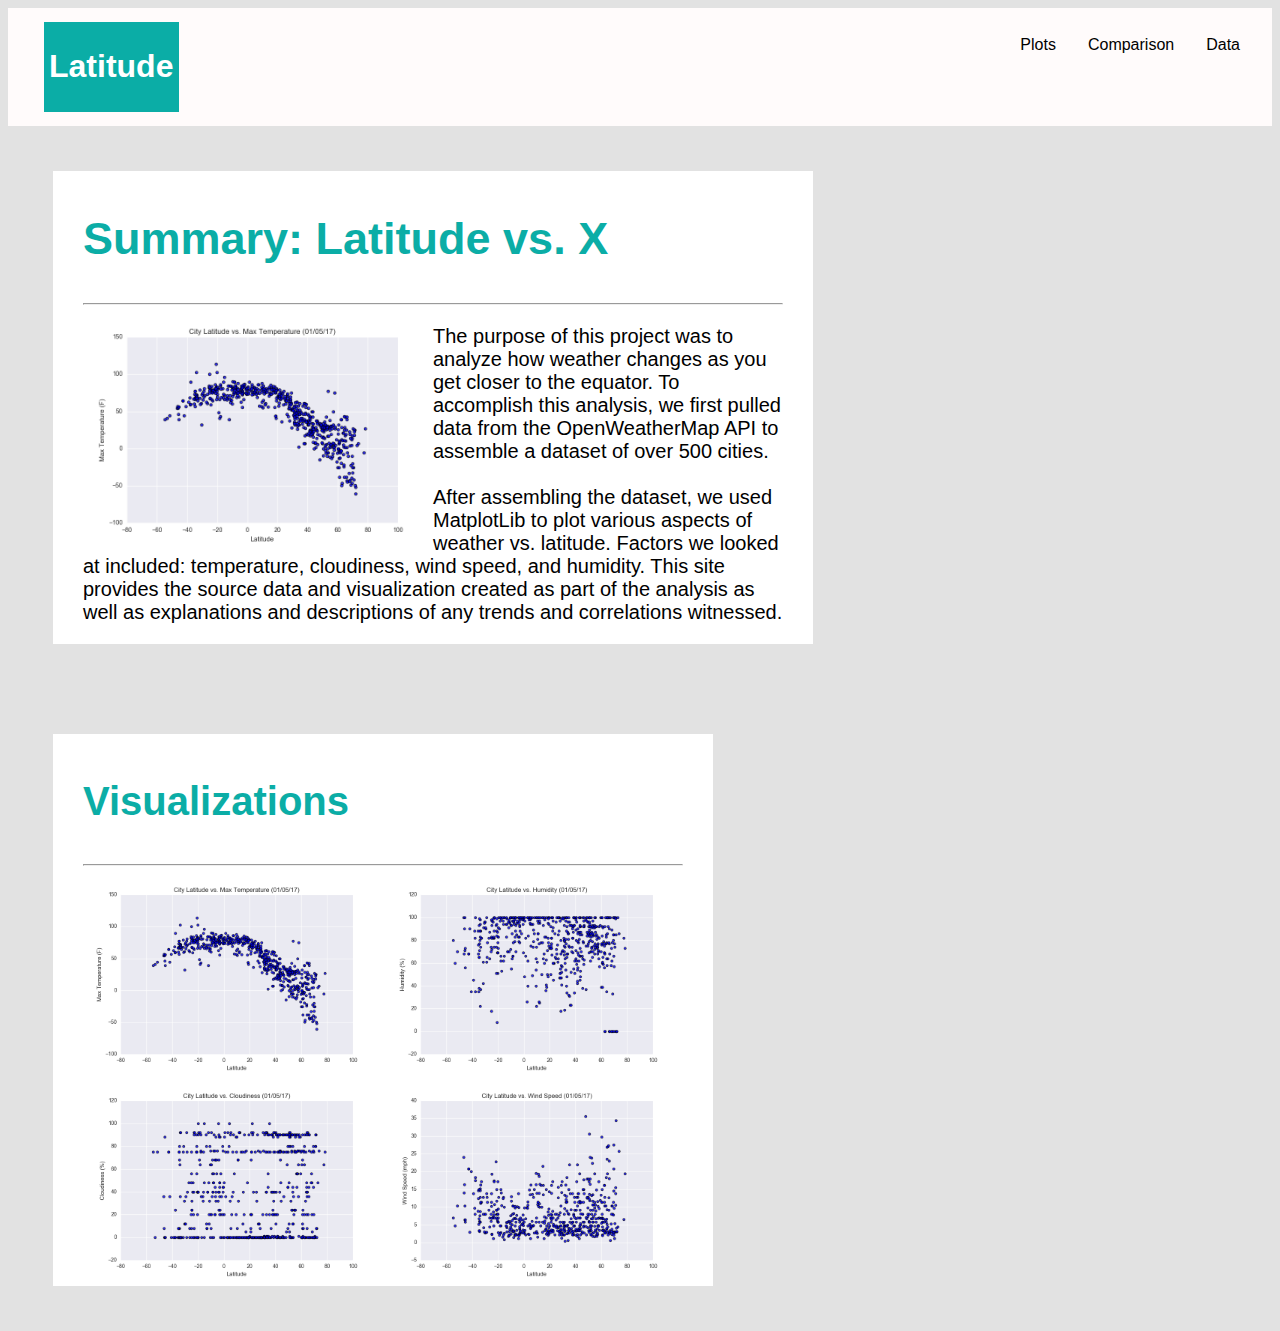
==== index.html @ 8feb6175 "still trying the links" ====
<!DOCTYPE html>
<html lang="en-us">
<head>
  <meta charset="UTF-8">
  <title>WebVisualization</title>
</head>

<style>
  body {
    font-family: Arial, Helvetica, sans-serif;
    background: #e2e2e2;
  }

  .navbar {
    overflow: hidden;
    background-color: rgb(255, 251, 251);
    padding: 14px 16px;
  }

  .logo{
    background-color: #0BADA6;
    width:125px;
    height:100%;
    padding: 5px;
    margin-left: 20px;
    margin-top: 0px;
    margin-bottom: 0px;
    border-top: 0px;
    border-bottom: 0px;
    float: left;
  }

  .logo h1{
    color: white;
  }
  
  .navbar a {
    float: right;
    font-size: 16px;
    color: rgb(0, 0, 0);
    text-align: center;
    padding: 14px 16px;
    text-decoration: none;
  }
  
  .dropdown {
    float: right;
    overflow: hidden;
  }
  
  .dropdown .dropbtn {
    font-size: 16px;  
    border: none;
    outline: none;
    color: rgb(0, 0, 0);
    padding: 14px 16px;
    background-color: inherit;
    font-family: inherit;
    margin: 0;
  }
  
  .navbar a:hover, .dropdown:hover .dropbtn {
    background-color: #EDEDED;
  }
  
  .dropdown-content {
    display: none;
    position: absolute;
    background-color: #f9f9f9;
    min-width: 160px;
    box-shadow: 0px 8px 16px 0px rgba(0,0,0,0.2);
    z-index: 1;
  }
  
  .dropdown-content a {
    float: none;
    color: black;
    padding: 12px 16px;
    text-decoration: none;
    display: block;
    text-align: left;
  }
  
  .dropdown-content a:hover {
    background-color: rgb(255, 255, 255);
  }
  
  .dropdown:hover .dropdown-content {
    display: block;
  }

  .Summary{
    background-color: white;
    float: left;
    padding-top: 5px;
    padding-left: 30px;
    padding-right: 30px;
    margin: 45px;
    width: 700px;
  }

  .Summary p{
    font-size: 20px;
  }

  .Summary img{
    width:50%;
    height:auto;
    float:left;
  }

  .Visualizations{
    background-color: white;
    float: left;
    padding-top: 5px;
    padding-left: 30px;
    padding-right: 30px;
    margin: 45px;
    width: 600px;
  }

  .Visualizations img{
    width:50%;
    height:auto;
    float:left;
  }

  h2{
    font-size: 45px;
    color:#0BADA6;
  }

  h3{
    font-size: 40px;
    color:#0BADA6
  }

  @media(max-width: 400px){
    .Summary{
      float: none;
    }

    .Summary img{
      width:25%;
      height:auto;
    }

    .Visualizations{
      float:none;
    }

    .Visualizations img{
      width:25%;
      height:auto;
      float:left;
    }
  }

  </style>
  </head>
  <body>
  
  <div class="navbar">
    <div class="logo">
      <h1 href="ntorres95.github.io/index.html">Latitude</h1>
    </div>
    <a href="ntorres95.github.io/data.html">Data</a>
    <a href="ntorres95.github.io/comparison.html">Comparison</a> 
    <div class="dropdown">
      <button class="dropbtn">Plots 
      </button>
      <div class="dropdown-content">
        <a href="ntorres95.github.io/temp.html">Max Temperature</a>
        <a href="ntorres95.github.io/humidity.html">Humidity</a>
        <a href="ntorres95.github.io/cloudiness.html">Cloudiness</a>
        <a href="ntorres95.github.io/wind.html">Windspeed</a>
      </div>
    </div>
  </div>

  <div class="Summary">
    <article>
      <h2>Summary: Latitude vs. X</h2>
      <hr>
      <img src="Images/Fig1.png" alt="City Latitude vs. Max Temperature (01/05/17)">
      <p>
        The purpose of this project was to analyze how weather changes as you get closer to the equator. To accomplish this analysis, we first pulled data from the OpenWeatherMap API to assemble a dataset of over 500 cities.<br><br>
        After assembling the dataset, we used MatplotLib to plot various aspects of weather vs. latitude. Factors we looked at included: temperature, cloudiness, wind speed, and humidity. This site provides the source data and visualization created as part of the analysis as well as explanations and descriptions of any trends and correlations witnessed.
      </p>
    </article>
  </div>
  <div class="Visualizations">
    <h3>Visualizations</h3>
    <hr>
    <img class="visualizations" src="Images/Fig1.png" alt="City Latitude vs. Max Temperature (01/05/17)" href="ntorres95.github.io/temp.html">
    <img class="visualizations" src="Images/Fig2.png" alt="City Latitude vs. Humidity (01/05/17)" href="ntorres95.github.io/humidity.html">
    <img class="visualizations" src="Images/Fig3.png" alt="City Latitude vs. Cloudiness (01/05/17)" href="ntorres95.github.io/cloudiness.html">
    <img class="visualizations" src="Images/Fig4.png" alt="City Latitude vs. Wind Speed (01/05/17)" href="ntorres95.github.io/wind.html">
  </div>
</body>

</html>
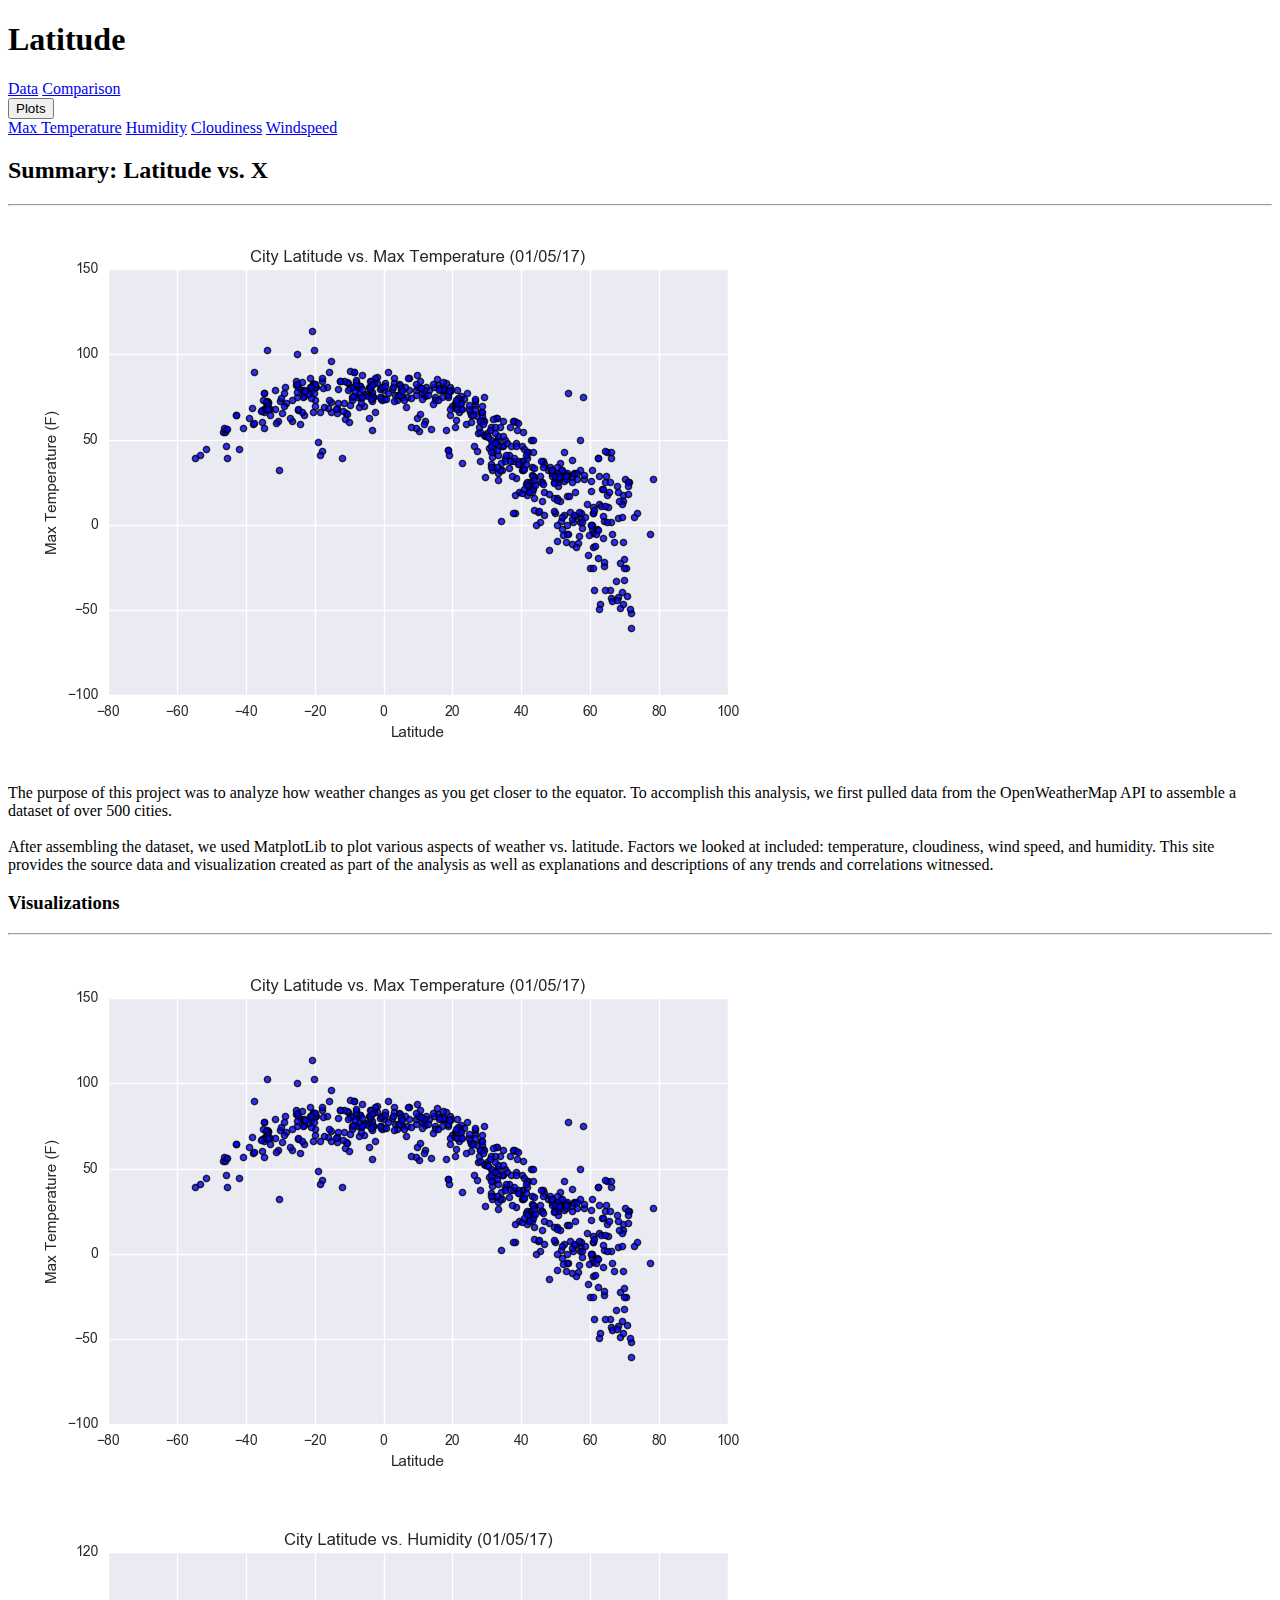
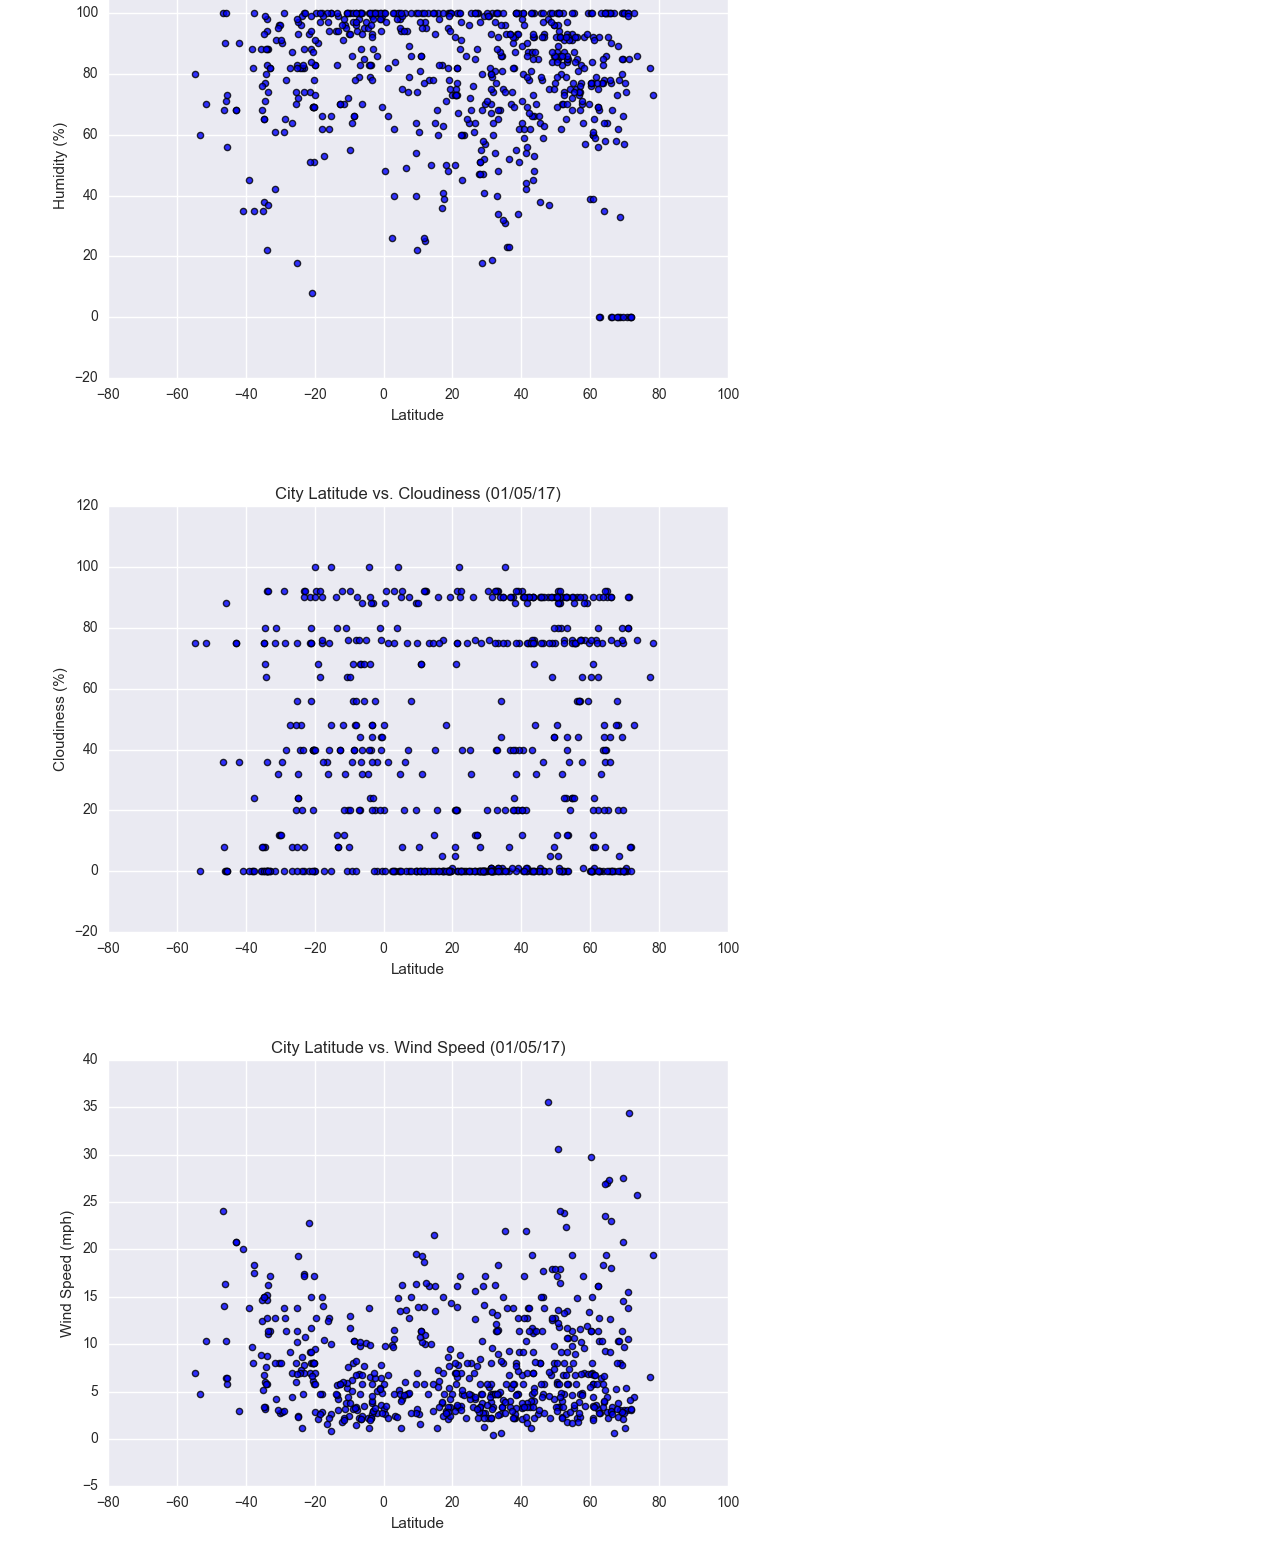
==== commit a0742d1e: "fixing style sheets" ====
--- a/index.html
+++ b/index.html
@@ -3,177 +3,24 @@
 <head>
   <meta charset="UTF-8">
   <title>WebVisualization</title>
+  <link rel="stylesheet" href="styles.css">
 </head>
 
-<style>
-  body {
-    font-family: Arial, Helvetica, sans-serif;
-    background: #e2e2e2;
-  }
-
-  .navbar {
-    overflow: hidden;
-    background-color: rgb(255, 251, 251);
-    padding: 14px 16px;
-  }
-
-  .logo{
-    background-color: #0BADA6;
-    width:125px;
-    height:100%;
-    padding: 5px;
-    margin-left: 20px;
-    margin-top: 0px;
-    margin-bottom: 0px;
-    border-top: 0px;
-    border-bottom: 0px;
-    float: left;
-  }
-
-  .logo h1{
-    color: white;
-  }
-  
-  .navbar a {
-    float: right;
-    font-size: 16px;
-    color: rgb(0, 0, 0);
-    text-align: center;
-    padding: 14px 16px;
-    text-decoration: none;
-  }
-  
-  .dropdown {
-    float: right;
-    overflow: hidden;
-  }
-  
-  .dropdown .dropbtn {
-    font-size: 16px;  
-    border: none;
-    outline: none;
-    color: rgb(0, 0, 0);
-    padding: 14px 16px;
-    background-color: inherit;
-    font-family: inherit;
-    margin: 0;
-  }
-  
-  .navbar a:hover, .dropdown:hover .dropbtn {
-    background-color: #EDEDED;
-  }
-  
-  .dropdown-content {
-    display: none;
-    position: absolute;
-    background-color: #f9f9f9;
-    min-width: 160px;
-    box-shadow: 0px 8px 16px 0px rgba(0,0,0,0.2);
-    z-index: 1;
-  }
-  
-  .dropdown-content a {
-    float: none;
-    color: black;
-    padding: 12px 16px;
-    text-decoration: none;
-    display: block;
-    text-align: left;
-  }
-  
-  .dropdown-content a:hover {
-    background-color: rgb(255, 255, 255);
-  }
-  
-  .dropdown:hover .dropdown-content {
-    display: block;
-  }
-
-  .Summary{
-    background-color: white;
-    float: left;
-    padding-top: 5px;
-    padding-left: 30px;
-    padding-right: 30px;
-    margin: 45px;
-    width: 700px;
-  }
-
-  .Summary p{
-    font-size: 20px;
-  }
-
-  .Summary img{
-    width:50%;
-    height:auto;
-    float:left;
-  }
-
-  .Visualizations{
-    background-color: white;
-    float: left;
-    padding-top: 5px;
-    padding-left: 30px;
-    padding-right: 30px;
-    margin: 45px;
-    width: 600px;
-  }
-
-  .Visualizations img{
-    width:50%;
-    height:auto;
-    float:left;
-  }
-
-  h2{
-    font-size: 45px;
-    color:#0BADA6;
-  }
-
-  h3{
-    font-size: 40px;
-    color:#0BADA6
-  }
-
-  @media(max-width: 400px){
-    .Summary{
-      float: none;
-    }
-
-    .Summary img{
-      width:25%;
-      height:auto;
-    }
-
-    .Visualizations{
-      float:none;
-    }
-
-    .Visualizations img{
-      width:25%;
-      height:auto;
-      float:left;
-    }
-  }
-
-  </style>
-  </head>
-  <body>
-  
+<body>
   <div class="navbar">
-    <div class="logo">
-      <h1 href="ntorres95.github.io/index.html">Latitude</h1>
+    <div class="logo"  href="index.html">
+      <h1>Latitude</h1>
     </div>
-    <a href="ntorres95.github.io/data.html">Data</a>
-    <a href="ntorres95.github.io/comparison.html">Comparison</a> 
+    <a href="data.html">Data</a>
+    <a href="comparison.html">Comparison</a> 
     <div class="dropdown">
       <button class="dropbtn">Plots 
       </button>
       <div class="dropdown-content">
-        <a href="ntorres95.github.io/temp.html">Max Temperature</a>
-        <a href="ntorres95.github.io/humidity.html">Humidity</a>
-        <a href="ntorres95.github.io/cloudiness.html">Cloudiness</a>
-        <a href="ntorres95.github.io/wind.html">Windspeed</a>
+        <a href="temp.html">Max Temperature</a>
+        <a href="humidity.html">Humidity</a>
+        <a href="cloudiness.html">Cloudiness</a>
+        <a href="wind.html">Windspeed</a>
       </div>
     </div>
   </div>
@@ -192,10 +39,10 @@
   <div class="Visualizations">
     <h3>Visualizations</h3>
     <hr>
-    <img class="visualizations" src="Images/Fig1.png" alt="City Latitude vs. Max Temperature (01/05/17)" href="ntorres95.github.io/temp.html">
-    <img class="visualizations" src="Images/Fig2.png" alt="City Latitude vs. Humidity (01/05/17)" href="ntorres95.github.io/humidity.html">
-    <img class="visualizations" src="Images/Fig3.png" alt="City Latitude vs. Cloudiness (01/05/17)" href="ntorres95.github.io/cloudiness.html">
-    <img class="visualizations" src="Images/Fig4.png" alt="City Latitude vs. Wind Speed (01/05/17)" href="ntorres95.github.io/wind.html">
+    <img class="visualizations" src="Images/Fig1.png" alt="City Latitude vs. Max Temperature (01/05/17)" href="temp.html">
+    <img class="visualizations" src="Images/Fig2.png" alt="City Latitude vs. Humidity (01/05/17)" href="humidity.html">
+    <img class="visualizations" src="Images/Fig3.png" alt="City Latitude vs. Cloudiness (01/05/17)" href="cloudiness.html">
+    <img class="visualizations" src="Images/Fig4.png" alt="City Latitude vs. Wind Speed (01/05/17)" href="wind.html">
   </div>
 </body>
 
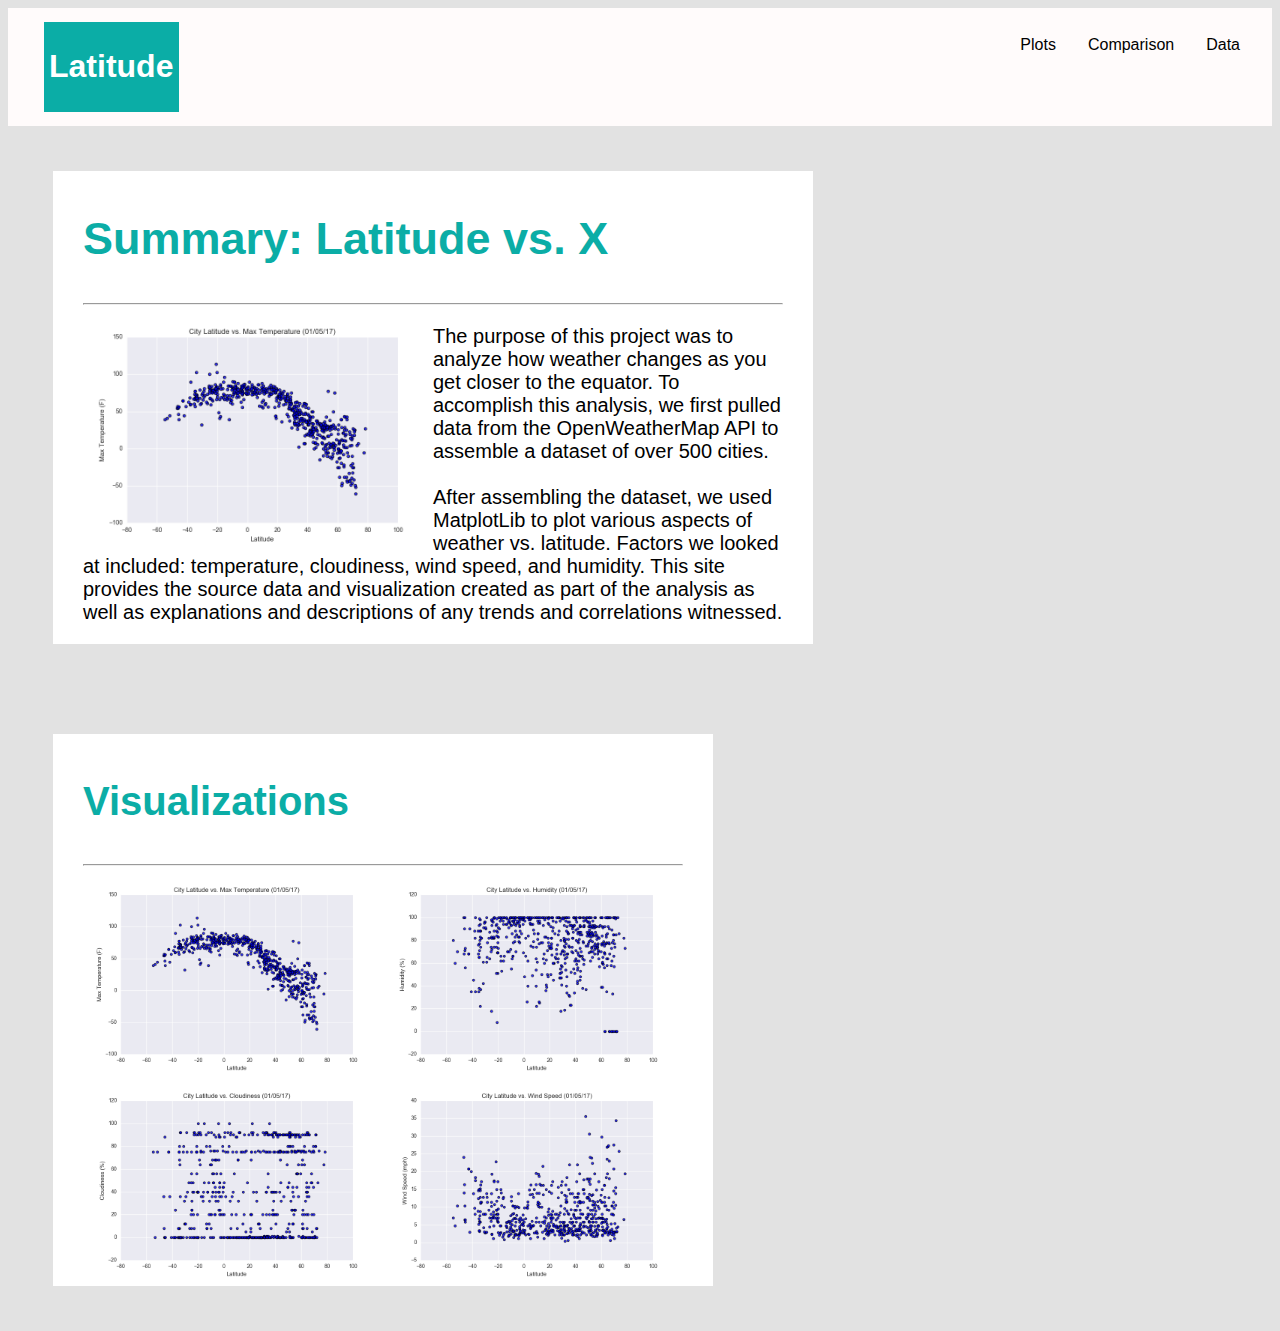
==== commit 10fe1157: "misspelled style" ====
--- a/index.html
+++ b/index.html
@@ -3,7 +3,7 @@
 <head>
   <meta charset="UTF-8">
   <title>WebVisualization</title>
-  <link rel="stylesheet" href="styles.css">
+  <link rel="stylesheet" href="style.css">
 </head>
 
 <body>
--- a/style.css
+++ b/style.css
@@ -0,0 +1,149 @@
+body {
+  font-family: Arial, Helvetica, sans-serif;
+  background: #e2e2e2;
+}
+
+.navbar {
+  overflow: hidden;
+  background-color: rgb(255, 251, 251);
+  padding: 14px 16px;
+}
+
+.logo{
+  background-color: #0BADA6;
+  width:125px;
+  height:100%;
+  padding: 5px;
+  margin-left: 20px;
+  margin-top: 0px;
+  margin-bottom: 0px;
+  border-top: 0px;
+  border-bottom: 0px;
+  float: left;
+}
+
+.logo h1{
+  color: white;
+}
+
+.navbar a {
+  float: right;
+  font-size: 16px;
+  color: rgb(0, 0, 0);
+  text-align: center;
+  padding: 14px 16px;
+  text-decoration: none;
+}
+
+.dropdown {
+  float: right;
+  overflow: hidden;
+}
+
+.dropdown .dropbtn {
+  font-size: 16px;  
+  border: none;
+  outline: none;
+  color: rgb(0, 0, 0);
+  padding: 14px 16px;
+  background-color: inherit;
+  font-family: inherit;
+  margin: 0;
+}
+
+.navbar a:hover, .dropdown:hover .dropbtn {
+  background-color: #EDEDED;
+}
+
+.dropdown-content {
+  display: none;
+  position: absolute;
+  background-color: #f9f9f9;
+  min-width: 160px;
+  box-shadow: 0px 8px 16px 0px rgba(0,0,0,0.2);
+  z-index: 1;
+}
+
+.dropdown-content a {
+  float: none;
+  color: black;
+  padding: 12px 16px;
+  text-decoration: none;
+  display: block;
+  text-align: left;
+}
+
+.dropdown-content a:hover {
+  background-color: rgb(255, 255, 255);
+}
+
+.dropdown:hover .dropdown-content {
+  display: block;
+}
+
+.Summary{
+  background-color: white;
+  float: left;
+  padding-top: 5px;
+  padding-left: 30px;
+  padding-right: 30px;
+  margin: 45px;
+  width: 700px;
+}
+
+.Summary p{
+  font-size: 20px;
+}
+
+.Summary img{
+  width:50%;
+  height:auto;
+  float:left;
+}
+
+.Visualizations{
+  background-color: white;
+  float: left;
+  padding-top: 5px;
+  padding-left: 30px;
+  padding-right: 30px;
+  margin: 45px;
+  width: 600px;
+}
+
+.Visualizations img{
+  width:50%;
+  height:auto;
+  float:left;
+}
+
+h2{
+  font-size: 45px;
+  color:#0BADA6;
+}
+
+h3{
+  font-size: 40px;
+  color:#0BADA6
+}
+
+@media(max-width: 400px){
+  .Summary{
+    float: none;
+  }
+
+  .Summary img{
+    width:25%;
+    height:auto;
+  }
+
+  .Visualizations{
+    float:none;
+  }
+
+  .Visualizations img{
+    width:25%;
+    height:auto;
+    float:left;
+  }
+}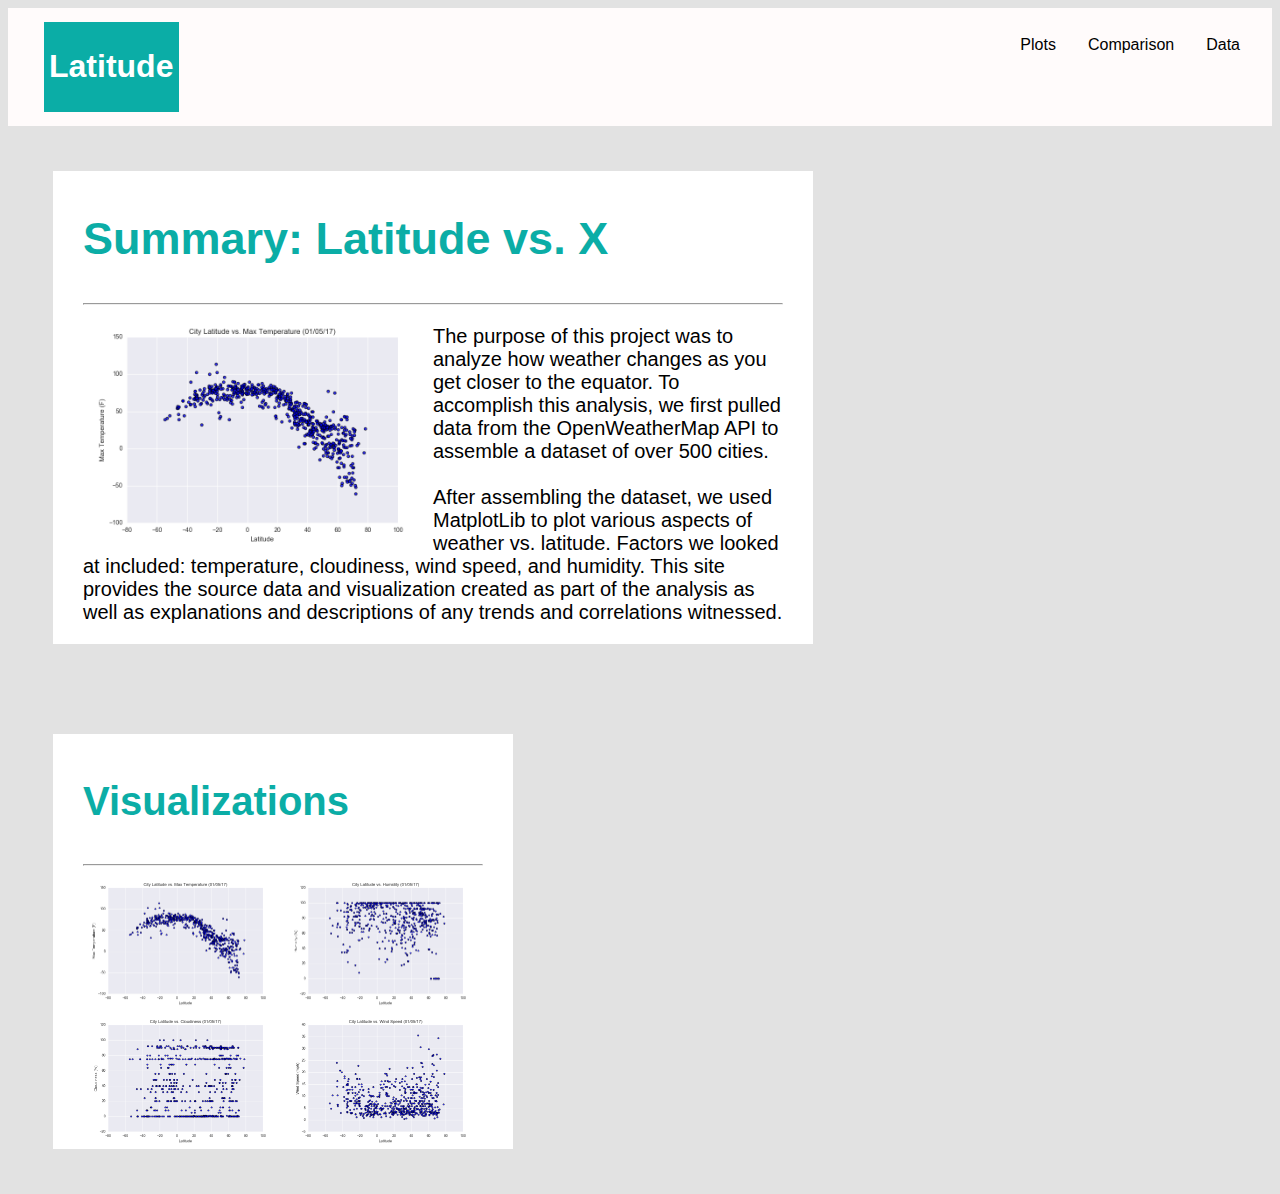
==== commit 02928700: "added image links to all pages" ====
--- a/index.html
+++ b/index.html
@@ -39,10 +39,18 @@
   <div class="Visualizations">
     <h3>Visualizations</h3>
     <hr>
-    <img class="visualizations" src="Images/Fig1.png" alt="City Latitude vs. Max Temperature (01/05/17)" href="temp.html">
-    <img class="visualizations" src="Images/Fig2.png" alt="City Latitude vs. Humidity (01/05/17)" href="humidity.html">
-    <img class="visualizations" src="Images/Fig3.png" alt="City Latitude vs. Cloudiness (01/05/17)" href="cloudiness.html">
-    <img class="visualizations" src="Images/Fig4.png" alt="City Latitude vs. Wind Speed (01/05/17)" href="wind.html">
+    <a href="temp.html">
+      <img class="visualizations" src="Images/Fig1.png" alt="City Latitude vs. Max Temperature (01/05/17)">
+    </a>
+    <a href="humidity.html">
+      <img class="visualizations" src="Images/Fig2.png" alt="City Latitude vs. Humidity (01/05/17)">
+    </a>
+    <a href="cloudiness.html">
+      <img class="visualizations" src="Images/Fig3.png" alt="City Latitude vs. Cloudiness (01/05/17)">
+    </a>
+    <a href="wind.html">
+      <img class="visualizations" src="Images/Fig4.png" alt="City Latitude vs. Wind Speed (01/05/17)">
+    </a>
   </div>
 </body>
 
--- a/style.css
+++ b/style.css
@@ -108,13 +108,33 @@
   padding-left: 30px;
   padding-right: 30px;
   margin: 45px;
-  width: 600px;
+  width: 400px;
 }
 
 .Visualizations img{
   width:50%;
   height:auto;
   float:left;
+}
+
+.graph{
+  background-color: white;
+  float: left;
+  padding-top: 5px;
+  padding-left: 30px;
+  padding-right: 30px;
+  margin: 45px;
+  width: 700px;
+}
+
+.graph{
+  font-size: 20px;
+}
+
+.graph img{
+  width:75%;
+  height:auto;
+  position center;
 }
 
 h2{
@@ -127,12 +147,23 @@
   color:#0BADA6
 }
 
-@media(max-width: 400px){
+@media(max-width: 600px){
   .Summary{
     float: none;
+    width:600px;
   }
 
   .Summary img{
+    width:25%;
+    height:auto;
+  }
+
+  .graph{
+    float: none;
+    width:600px;
+  }
+
+  .graph img{
     width:25%;
     height:auto;
   }
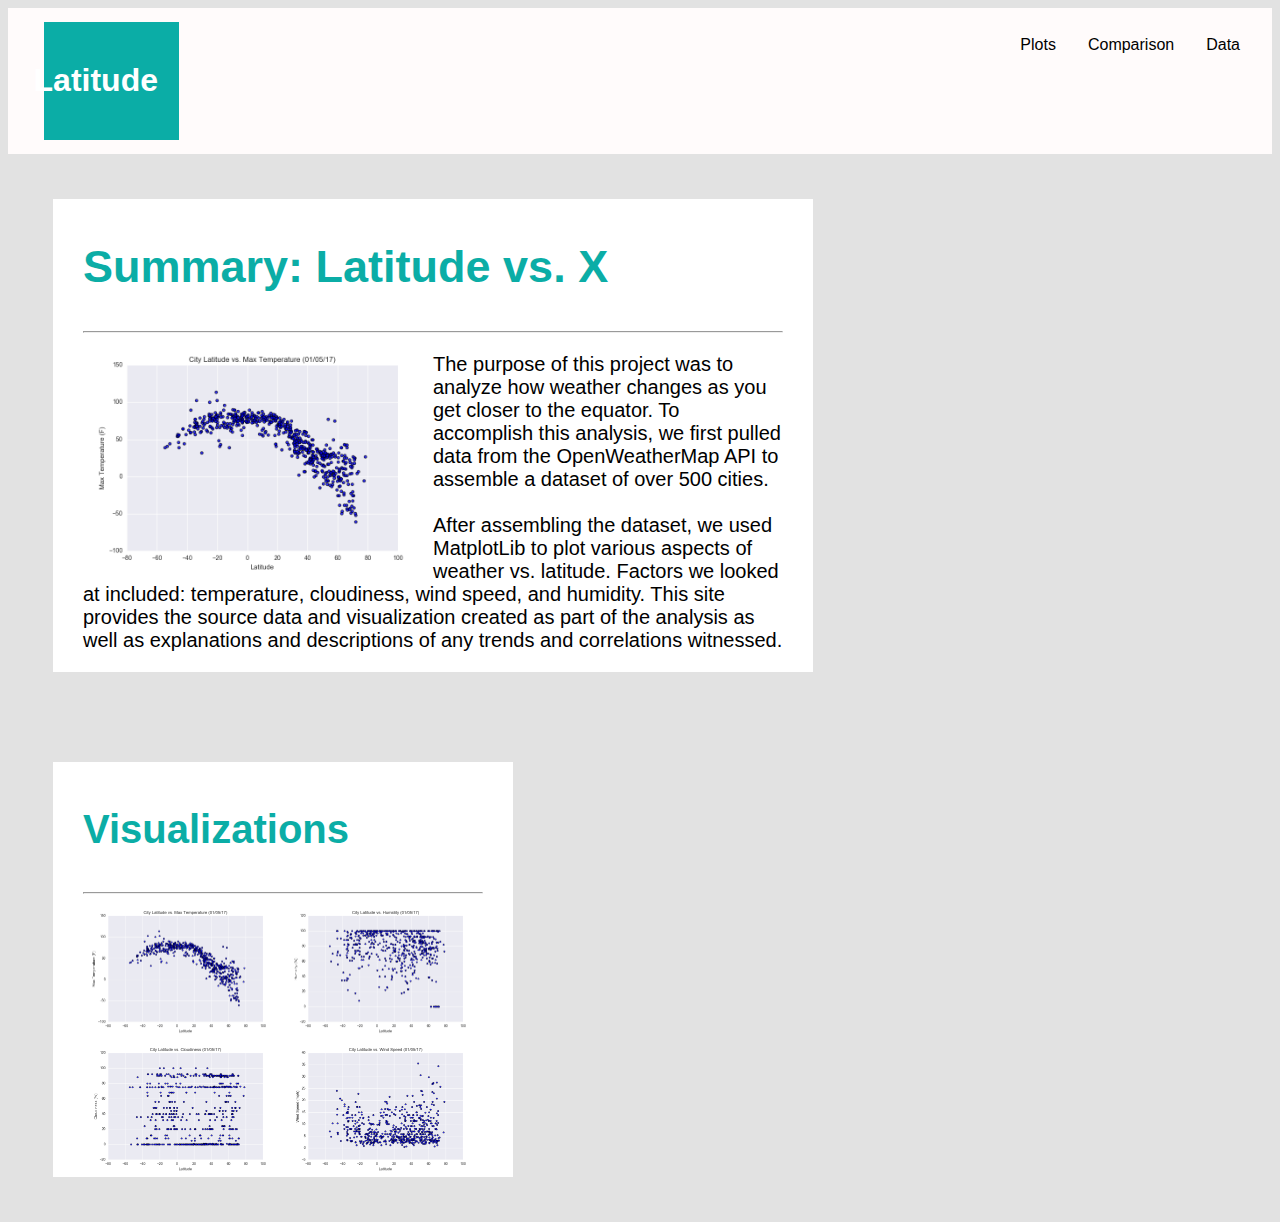
==== commit 7d42f6b3: "added homepage link" ====
--- a/index.html
+++ b/index.html
@@ -8,8 +8,10 @@
 
 <body>
   <div class="navbar">
-    <div class="logo"  href="index.html">
-      <h1>Latitude</h1>
+    <div class="logo">
+      <a href="index.html">
+        <h1>Latitude</h1>
+      </a>
     </div>
     <a href="data.html">Data</a>
     <a href="comparison.html">Comparison</a> 
--- a/style.css
+++ b/style.css
@@ -147,6 +147,23 @@
   color:#0BADA6
 }
 
+.comparison{
+  background-color: white;
+  float: left;
+  padding-top: 5px;
+  padding-left: 30px;
+  padding-right: 30px;
+  margin: 45px;
+  width: 800px;
+}
+
+.comparison img{
+  width:75;
+  height:auto;
+  float:left;
+}
+}
+
 @media(max-width: 600px){
   .Summary{
     float: none;
@@ -173,8 +190,12 @@
   }
 
   .Visualizations img{
-    width:25%;
+    width:50%;
     height:auto;
     float:left;
   }
+
+  .comparison{
+    float:left;
+  }
 }